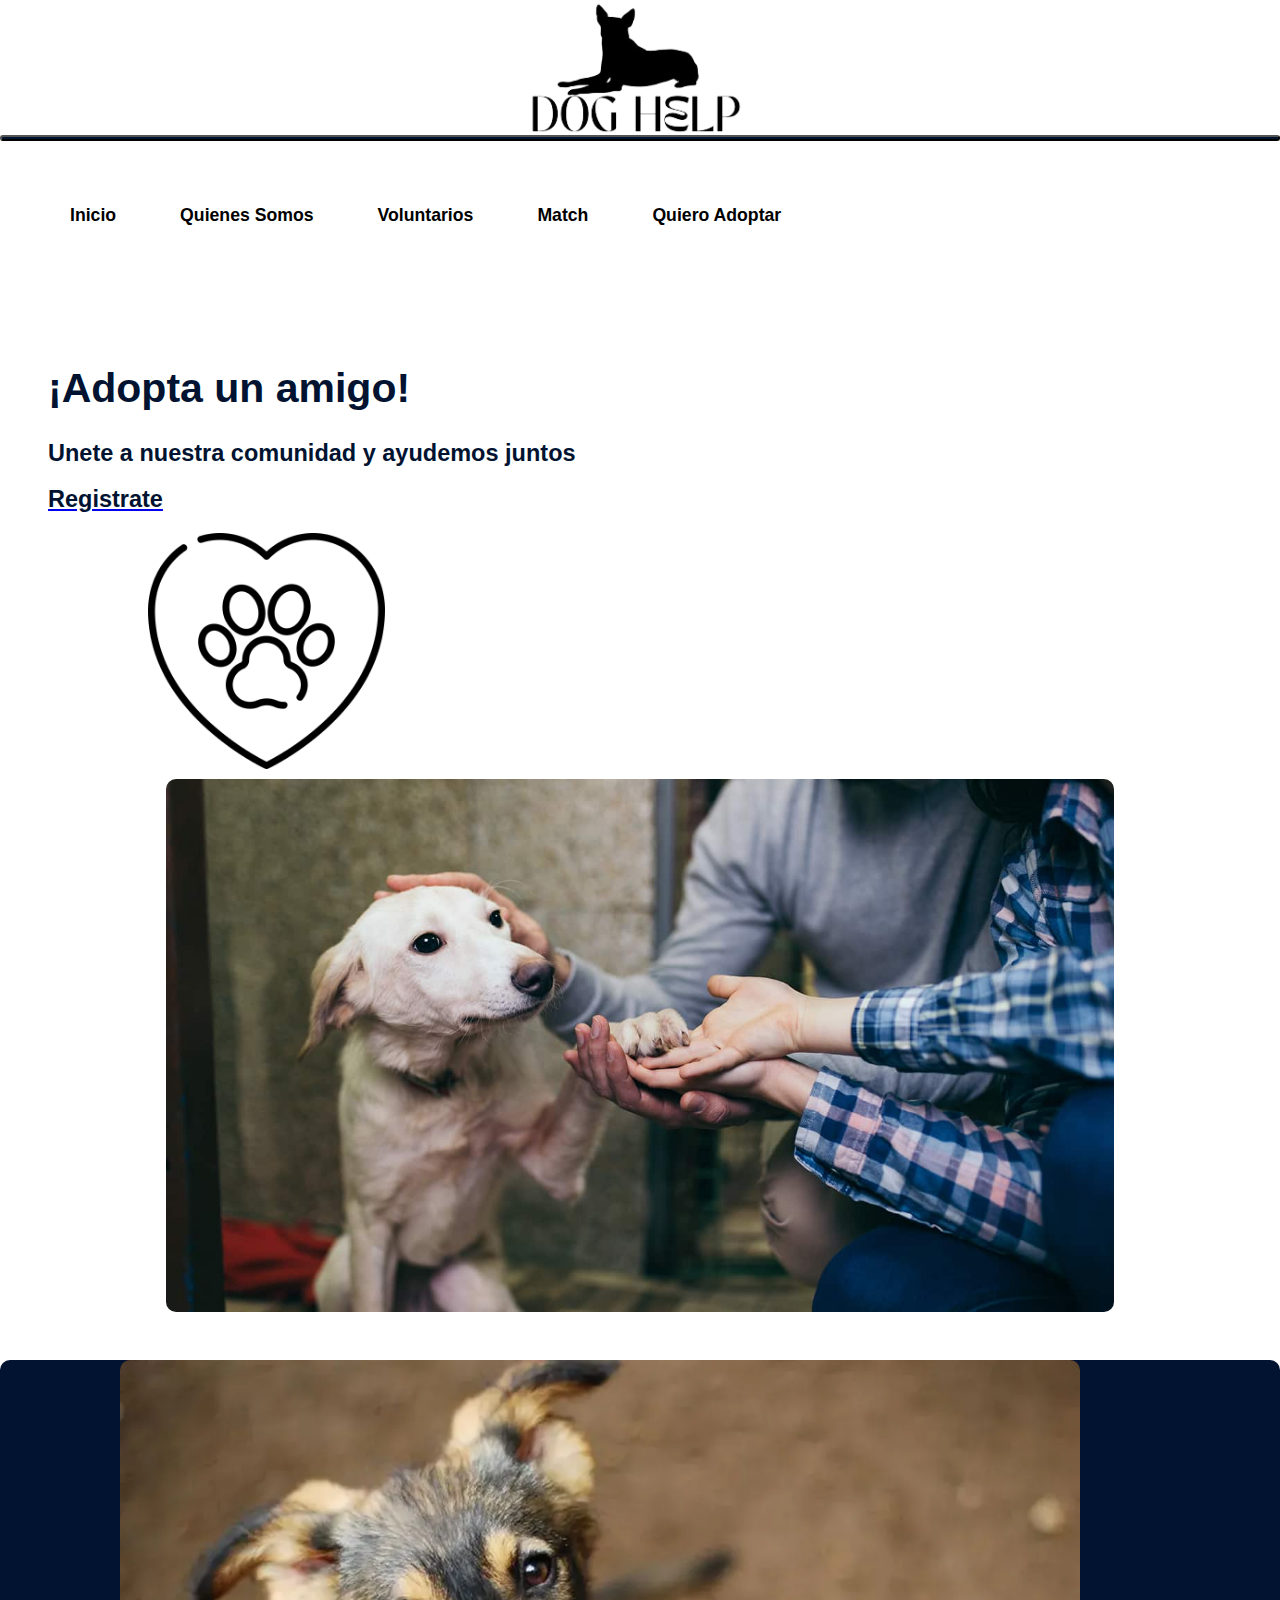
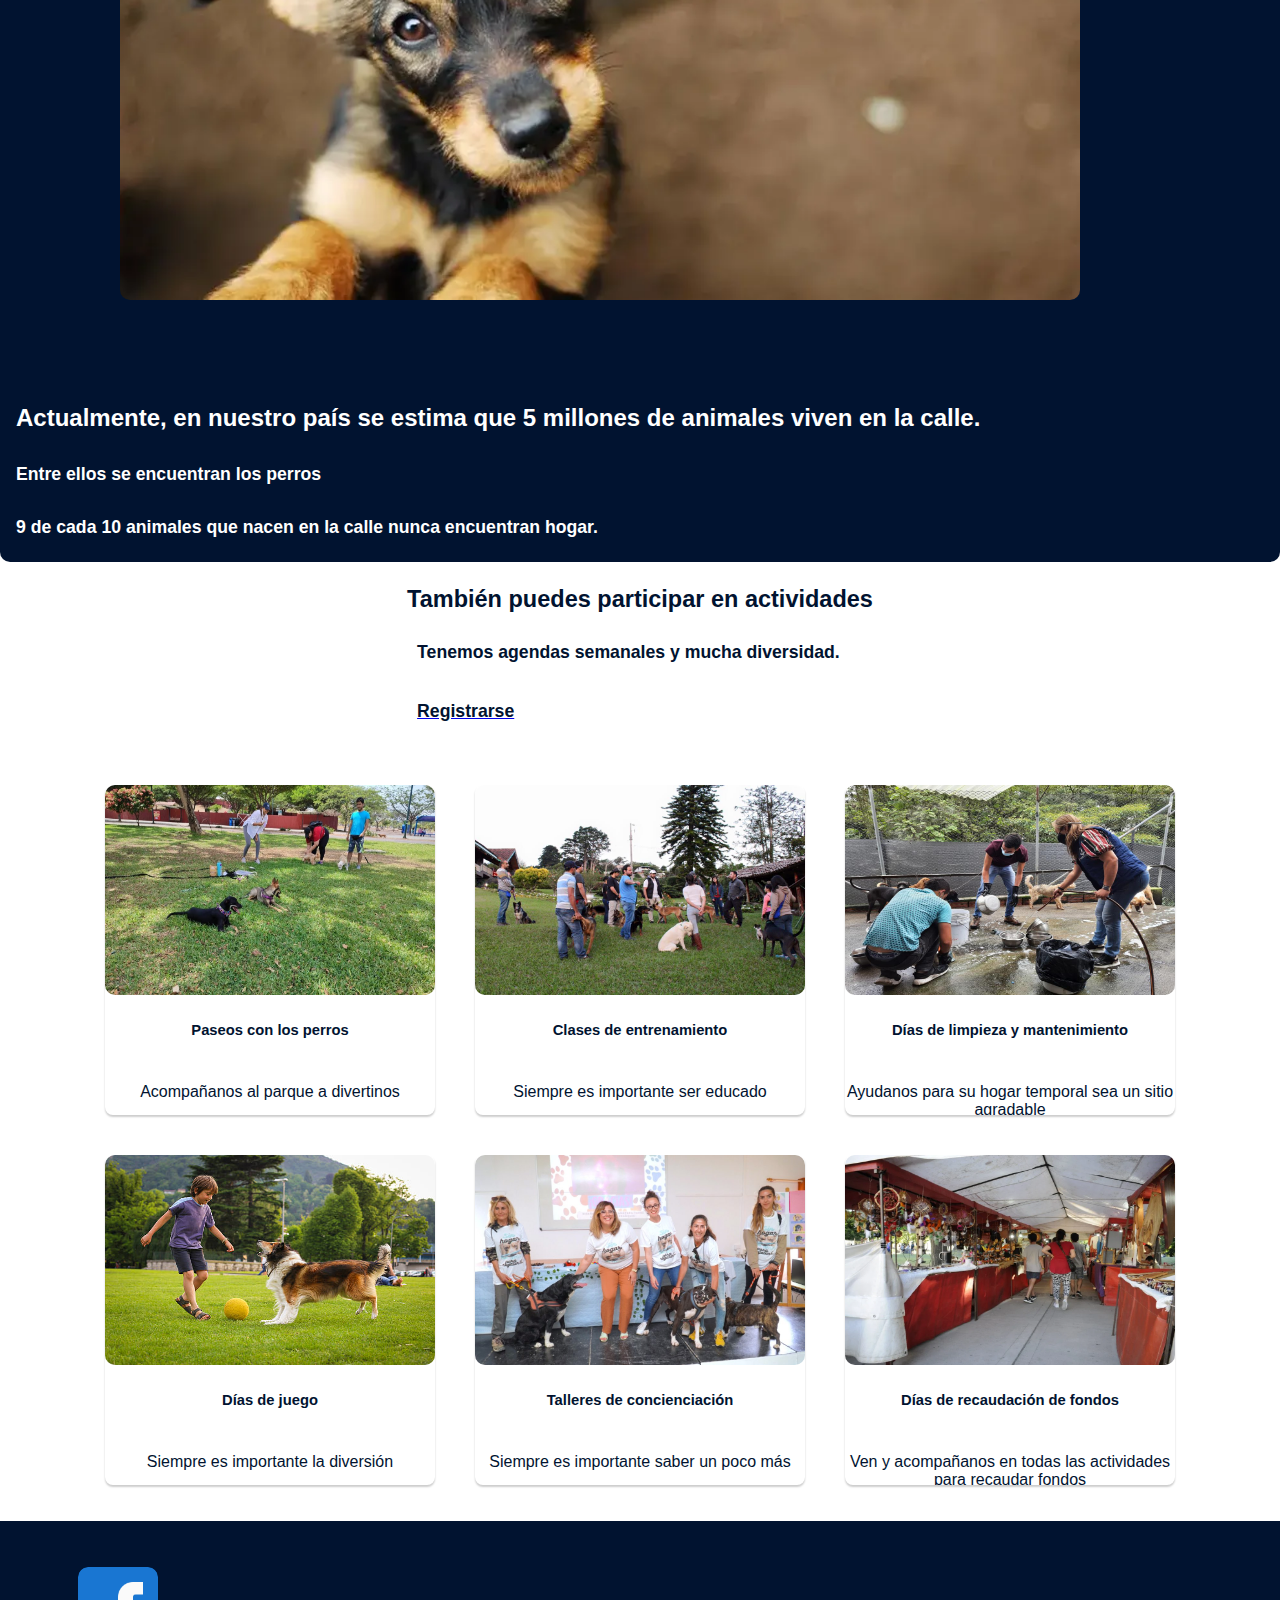
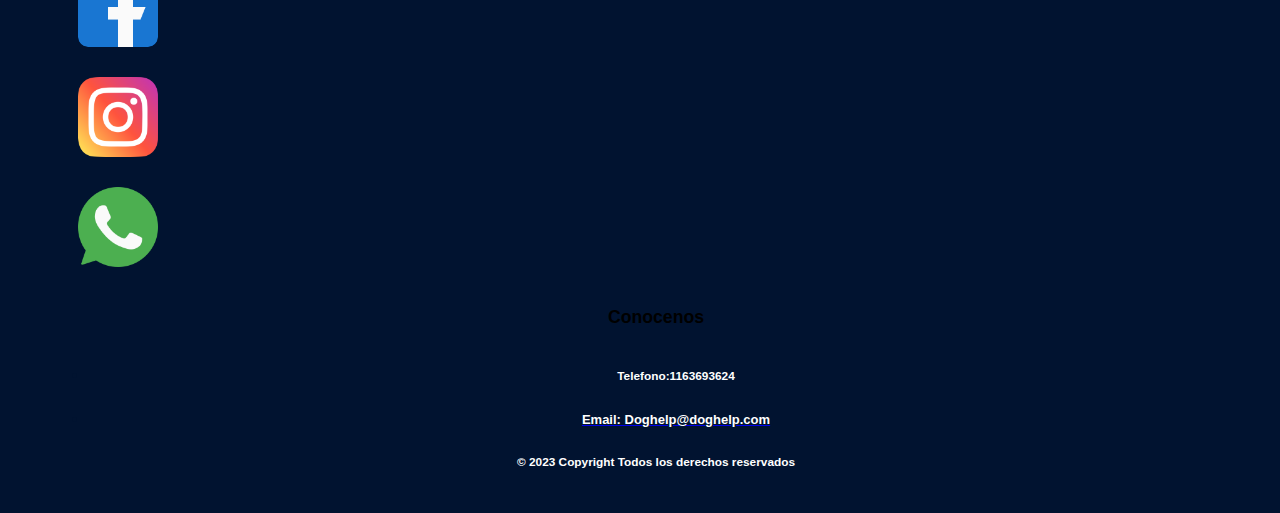
==== index.html @ 599314ad "first commit" ====
<!DOCTYPE html>
<html lang="en">

<head>
    <meta charset="UTF-8">
    <meta http-equiv="X-UA-Compatible" content="IE=edge">
    <meta name="viewport" content="width=device-width, initial-scale=1.0">
    <!-- <link href="https://cdn.jsdelivr.net/npm/bootstrap@5.3.0-alpha3/dist/css/bootstrap.min.css" rel="stylesheet"
        integrity="sha384-KK94CHFLLe+nY2dmCWGMq91rCGa5gtU4mk92HdvYe+M/SXH301p5ILy+dN9+nJOZ" crossorigin="anonymous">-->
    <link href="https://cdn.jsdelivr.net/npm/bootstrap@5.3.2/dist/css/bootstrap.min.css" rel="stylesheet"
        integrity="sha384-T3c6CoIi6uLrA9TneNEoa7RxnatzjcDSCmG1MXxSR1GAsXEV/Dwwykc2MPK8M2HN" crossorigin="anonymous">
    <link rel="stylesheet" href="https://cdnjs.cloudflare.com/ajax/libs/font-awesome/6.2.1/css/all.min.css"
        integrity="sha512-MV7K8+y+gLIBoVD59lQIYicR65iaqukzvf/nwasF0nqhPay5w/9lJmVM2hMDcnK1OnMGCdVK+iQrJ7lzPJQd1w=="
        crossorigin="anonymous" referrerpolicy="no-referrer" />
    <meta name="keywords" content="ayuda, voluntariado, ong, perros, adopcion, necesidades, intereses, mascotas">
    <meta name="description" content="Encuentre a su compañero en el refugio para mascotas, y seamos todos felices">
    <link rel="stylesheet" href="./css/main.css">
    <link rel="shortcut icon" href="img/favicon.png" alt="logo pagina" type="image/x-icon">
    <title>Comunidad de ayuda | Helpful</title>
</head>

<body>
    <div id="grid_container">
        <header>
            <nav class="navbar navbar-expand-lg">
                <div class="container-fluid">
                    <a class="navbar-brand" href="index.html"><img src="img/logo.png" alt="logo pagina"></a>
                    <button class="navbar-toggler" type="button" data-bs-toggle="collapse"
                        data-bs-target="#navbarSupportedContent" aria-controls="navbarSupportedContent"
                        aria-expanded="false" aria-label="Toggle navigation">
                        <span class="navbar-toggler-icon"></span>
                    </button>
                    <div class="collapse navbar-collapse" id="navbarSupportedContent">
                        <ul class="navbar-nav me-auto mb-2 mb-lg-0">
                            <li class="nav-item ">
                                <a class="nav-link" aria-current="page" href="">
                                    <h3>Inicio</h3>
                                </a>
                            </li>
                            <li class="nav-item ">
                                <a class="nav-link" aria-current="page" href="pages/quienes_somos.html">
                                    <h3>Quienes Somos</h3>
                                </a>
                            </li>
                            <li class="nav-item">
                                <a class="nav-link" href="pages/voluntarios.html">
                                    <h3>Voluntarios</h3>
                                </a>
                            </li>
                            <li class="nav-item">
                                <a class="nav-link" href="pages/match.html">
                                    <h3>Match</h3>
                                </a>
                            </li>
                            <li class="nav-item">
                                <a class="nav-link" href="pages/registrarse.html">
                                    <h3>Quiero Adoptar</h3>
                                </a>
                            </li>
                        </ul>
                    </div>
                </div>
            </nav>
        </header>
        <main>
            <section id="inicio">
                <div class="container">
                    <div class="row">
                        <div class="col-md-6">
                            <h1>¡Adopta un amigo!</h1>
                            <h2>Unete a nuestra comunidad y ayudemos juntos</h2>
                            <form class="d-flex">
                                <a href="./pages/registrarse.html">
                                    <h2>Registrate</h2>
                                </a>
                                <img src="./img/perro.png" alt="huella perro">
                            </form>

                        </div>
                        <div class="col-md-6">
                            <img src="img/perro2.jpg" alt="imagen fundación">
                        </div>
                    </div>
                </div>
            </section>
            <section class="banner">
                <div class="row g-0">
                    <div class="col-md-6">
                        <img src="img/perro1.webp" class="img-fluid rounded-start" alt="imagen banner">
                    </div>
                    <div class="col-md-6">
                        <div class="card-body">
                            <h2 class="card-title">
                                <h2>
                                    Actualmente, en nuestro país se estima que 5 millones de animales viven en la calle.
                                </h2>
                                <h3 class="card-text">
                                    Entre ellos se encuentran los perros
                                </h3>
                                <h3 class="card-text">
                                    9 de cada 10 animales que nacen en la calle nunca encuentran hogar.
                                </h3>
                        </div>
                    </div>
                </div>
            </section>
    </div>
    </section>
    <section id="text">
        <div class="container">
            <div class="row">
                <div class="col-md-12">
                    <h2>
                        También puedes participar en actividades
                    </h2>
                    <h3>
                        Tenemos agendas semanales y mucha diversidad.
                    </h3>
                    <form class="d-flex">
                        <a href="./pages/registrarse.html">
                            <h3>Registrarse</h3>
                        </a>
                    </form>
                </div>
            </div>
        </div>
    </section>
    <section class="actividades">
        <div class="cards">
            <div>
                <img src="img/paseo-al-parque.avif" alt="Paseos con los perros">
            </div>
            <h4>Paseos con los perros</h4>
            <h6>Acompañanos al parque a divertinos</h6>
            <button type="button" class="btn btn-primary" data-toggle="modal" data-target="#exampleModalLong">
                Leer más
            </button>
            <div class="modal fade" id="exampleModalLong" tabindex="-1" role="dialog"
                aria-labelledby="exampleModalLongTitle" aria-hidden="true">
                <div class="modal-dialog" role="document">
                    <div class="modal-content">
                        <div class="modal-header">
                            <h5 class="modal-title" id="exampleModalLongTitle">Modal title</h5>
                            <button type="button" class="close" data-dismiss="modal" aria-label="Close">
                                <span aria-hidden="true">&times;</span>
                            </button>
                        </div>
                        <div class="modal-body">
                            IMG
                            TITULO
                            HORARIOS
                            DESCRIPCION
                        </div>
                        <div class="modal-footer">
                            <button type="button" class="btn btn-secondary" data-dismiss="modal">Close</button>
                            <button type="button" class="btn btn-primary">Save changes</button>
                        </div>
                    </div>
                </div>
            </div>
        </div>
        <div class="cards">
            <div>
                <img src="img/entrenamiento.jpg" alt="Clases de entrenamiento">
            </div>
            <h4>Clases de entrenamiento</h4>
            <h6>Siempre es importante ser educado</h6>
        </div>
        <div class="cards">
            <div>
                <img src="img/limpieza.jpeg" alt="Días de limpieza y mantenimiento">
            </div>
            <h4>Días de limpieza y mantenimiento</h4>
            <h6>Ayudanos para su hogar temporal sea un sitio agradable</h6>
        </div>
        <div class="cards">
            <div>
                <img src="img/dia-de-juego.avif" alt="Días de juego">
            </div>
            <h4>Días de juego</h4>
            <h6>Siempre es importante la diversión</h6>
        </div>
        <div class="cards">
            <div>
                <img src="img/talleres.jpeg" alt="Talleres de concienciación">
            </div>
            <h4>Talleres de concienciación</h4>
            <h6>Siempre es importante saber un poco más</h6>
        </div>

        <div class="cards">
            <div>
                <img src="img/recaudacion.webp" alt="Días de recaudación de fondos">
            </div>
            <h4>Días de recaudación de fondos</h4>
            <h6>Ven y acompañanos en todas las actividades para recaudar fondos</h6>
        </div>
    </section>
    </main>
    <footer>
        <section>
            <a href=”url” target=”_blank”> <img src="img/facebook.png" alt="logo facebook"
                    class="btn btn-outline-light btn-floating m-1" role="button"></a>
            <a href=”url” target=”_blank”> <img src="img/instagram.png" alt="logo instagram"
                    class="btn btn-outline-light btn-floating m-1" role="button"></a>
            <a href=”url” target=”_blank”> <img src="img/whatsapp.png" alt="logo whatsapp"
                    class="btn btn-outline-light btn-floating m-1" role="button"></a>
        </section>
        <section>
            <div>
                <h3 class="text-uppercase">Conocenos</h3>
                <ul class="list-unstyled mb-0">
                    <li>
                        <a>
                            <h6>Telefono:1163693624</h6>
                        </a>
                    </li>
                    <li>
                        <a href=”url” target=”_blank class="text-white">
                            <h5>Email: Doghelp@doghelp.com</h5>
                        </a>
                    </li>
                </ul>
            </div>
            <div>
                <a>
                    <h6>© 2023 Copyright Todos los derechos reservados</h6>
                </a>
            </div>
        </section>
    </footer>
    </div>
    <!-- <script src="https://cdn.jsdelivr.net/npm/bootstrap@5.3.0-alpha3/dist/js/bootstrap.bundle.min.js"
        integrity="sha384-ENjdO4Dr2bkBIFxQpeoTz1HIcje39Wm4jDKdf19U8gI4ddQ3GYNS7NTKfAdVQSZe"
        crossorigin="anonymous"></script> -->
    <script src="https://cdn.jsdelivr.net/npm/bootstrap@5.3.2/dist/js/bootstrap.bundle.min.js"
        integrity="sha384-C6RzsynM9kWDrMNeT87bh95OGNyZPhcTNXj1NW7RuBCsyN/o0jlpcV8Qyq46cDfL"
        crossorigin="anonymous"></script>

</body>

</html>
---- css/main.css ----
/*para carpeta de scss se llama @import"componentes/nombre del scss sin extension"*/
.form {
  display: flex;
  max-width: 100%;
}

.texto4 {
  margin: 0 0 0 3em;
}

.texto4 h3 {
  color: #011330;
}

.texto4 h6 {
  color: #011330;
}

.form-label h6 {
  color: #011330;
}

.nuestros_amigos {
  display: flex;
}

.nuestros_amigos img {
  width: 40em;
}

.nuestros_amigos h3 {
  color: #011330;
}

.container {
  max-width: 100vw;
  display: flex;
  flex-wrap: wrap;
  justify-content: center;
}

.container .cards {
  width: 330px;
  height: 380px;
  border-radius: 8px;
  box-shadow: 0 2px 2px rgba(0, 0, 0, 0.2);
  overflow: hidden;
  margin: 20px;
  text-align: center;
  transition: all 0.25s;
}

.container .cards img {
  width: 330px;
  height: 210px;
}

.container .cards h4 {
  padding: 1rem;
  justify-content: left;
  color: #011330;
}

.container .cards h5 {
  font-weight: 300;
  color: #011330;
}

.container .cards h6 {
  font-weight: 300;
  color: #011330;
}

.match {
  margin: 0 0 0 3em;
}

.formulario {
  display: grid;
  grid-template-columns: 1fr;
  gap: 10px;
  max-width: 500px;
  margin: auto;
  text-align: center;
}

label {
  grid-column: 1;
  text-align: right;
}

p {
  text-align: left;
}

input[type="text"],
input[type="email"],
input[type="tel"],
textarea {
  grid-column: 2;
  width: 100%;
  padding: 5px;
  border: 3px solid #011330;
  border-radius: 10px;
  margin: 0px;
}

.botonContacto {
  grid-column: span 2;
  width: 30%;
  margin: 10px 0;
  background-color: #011330;
  color: white;
  border-radius: 10px;
  cursor: pointer;
  text-align: center;
  padding: 10px 0px;
}

@media screen and (max-width: 800px) {

  p {
    margin-left: 10px;
  }


  input[type="text"],
  input[type="email"],
  input[type="tel"],
  textarea,
  .botonContacto {
    width: 95%;
  }
}

#texto2 {
  max-width: 100%;
  display: flex;
  margin: 0;
}

#texto2 img {
  display: flex;
  max-width: 100%;
  width: 70em;
  margin-left: 100px;
}

#texto2 h2 {
  text-align: center;
  color: #011330;
  text-decoration-line: none;
}

#texto2 h3 {
  color: #011330;
}

.quienes_somos h1 {
  text-align: center;
  color: #011330;
  margin-top: 1em;
}

.historia {
  margin: 1em;
  line-height: 1.5em;
}

.voluntarios {
  display: flex;
}

.voluntarios img {
  width: 40em;
}

.texto3 {
  margin: 0 0 0 3em;
}

.texto3 h3 {
  color: #011330;
}

body {
  background-color: white;
  margin: 0;
  padding: 0;
}

main {
  margin: 0;
}

img {
  width: 80%;
  border-radius: 10px;
  display: block;
  margin: 0 auto;
}

div {
  color: #011330;
}

h1 {
  font-size: 41px;
  color: #ffffff;
  font-family: roboto, sans-serif;
}

h2 {
  font-size: 23.5px;
  color: #ffffff;
  font-family: roboto, sans-serif;
  text-decoration-line: none;
}

h3 {
  font-size: 17.66667px;
  color: black;
  font-family: roboto, sans-serif;
  padding: 10px;
}

h4 {
  font-size: 14.75px;
  color: black;
  font-family: roboto, sans-serif;
}

h5 {
  font-size: 13px;
  color: #ffffff;
  font-family: roboto, sans-serif;
}

h6 {
  font-size: 11.83333px;
  color: #ffffff;
  font-family: roboto, sans-serif;
}

.color-#011330 {
  background-color: #011330;
}

.btn-whatsapp {
  background-color: #ffffff;
}

.btn-facebook {
  background-color: #ffffff;
}

.btn-instagram {
  background-color: #ffffff;
}

p {
  color: #011330;
}

h4 {
  padding: 0.5em 2em 0.5em 2em;
}

button {
  border-radius: 30px;
  background-color: #011330;
  text-decoration: none;
}

button :hover {
  background-color: #343f5f;
  border-radius: 30px;
  text-decoration: none;
  color: #0d6efd;
}

#card-body {
  background-color: #343f5f;
}

#card-body h2 {
  color: #011330;
}

#card-body h3 {
  color: #011330;
}

#text h2 {
  color: #011330;
  text-align: center;
  margin-top: 1em;
  text-decoration-line: none;
}

#text h3 {
  color: #011330;
  text-align: left;
}

#text button {
  margin-left: 45%;
}

#inicio {
  display: flex;
  margin: 3em;
}

#inicio img {
  max-width: 100%;
}

#inicio h1 {
  color: #011330;
}

#inicio h2 {
  color: #011330;
  text-decoration-line: none;
}

#inicio h3 {
  color: #011330;
}

#inicio button h5 {
  border-radius: 30px;
  color: #ffffff;
  margin: 1em;
  text-decoration: none;
}

.banner {
  background-color: #011330;
  display: flex;
  border-radius: 10px;
}

.d-flex img {
  width: 20%;
  margin: 10px 10px 10px 100px;
}

.banner h2 {
  color: #ffffff;
  padding: 2rem 1rem 0.5rem 0rem;
  margin: 1rem;
  font-size: 24px;
}

.banner h3 {
  color: #ffffff;
  padding: 0.5rem 1rem 0.5rem 0rem;
  margin: 1rem;
}

.texto1 {
  box-shadow: 0 2px 2px rgba(0, 0, 0, 0.2);
  margin: 0 10em 0 10em;
  border-radius: 10px;
  padding: 1em;
}

.texto1 h2 {
  color: #011330;
  text-align: left;
}

.texto1 h3 {
  text-align: left;
  color: #011330;
}

.actividades {
  max-width: 100%;
  display: flex;
  flex-wrap: wrap;
  justify-content: center;
  margin: 1em;
}

.actividades .cards {
  width: 330px;
  height: 330px;
  border-radius: 8px;
  box-shadow: 0 2px 2px rgba(0, 0, 0, 0.2);
  overflow: hidden;
  margin: 20px;
  text-align: center;
  transition: all 0.25s;
  cursor: pointer;
}

.actividades .cards img {
  width: 330px;
  height: 210px;
}

.actividades .cards h4 {
  font-weight: 600;
  text-align: center;
  color: #011330;
}

.actividades .cards h6 {
  font-size: 16px;
  font-weight: 300;
  color: #011330;
}

.cards:hover {
  transform: translateY(-15px);
  box-shadow: 0 12px 16px rgba(0, 0, 0, 0.2);
}

footer {
  padding: 1em 1em 1em 3em;
  grid-area: footer;
  display: block;
  background-color: #011330;
  position: relative;
  text-align: center;
}

footer img {
  width: 80px;
  margin: 30px;
}

.container2 {
  max-width: 100%;
  display: flex;
  flex-wrap: wrap;
  justify-content: center;
  margin: 1em;
}

.container2 .card {
  width: 330px;
  height: 330px;
  border-radius: 8px;
  box-shadow: 0 2px 2px rgba(0, 0, 0, 0.2);
  overflow: hidden;
  margin: 20px;
  text-align: left;
  transition: all 0.25s;
}

.container2 .card :hover {
  transform: translateY(-15px);
  box-shadow: 0 12px 16px rgba(0, 0, 0, 0.2);
}

.container2 .card img {
  width: 330px;
  height: 220px;
}

.container2 .card h4 {
  font-weight: 600;
  text-align: center;
}

.container2 .card h6 {
  font-weight: 300;
  color: #011330;
}

.container2 .card a {
  font-weight: 500;
  text-decoration: none;
  color: #011330;
}

/*-----*/
header {
  width: 100%;
  top: 0;
}

header img {
  width: 300px;
}

header nav {
  z-index: 1000;
  max-width: 100%;
  width: 100%;
}

@media screen and (max-width: 300px) {
  header nav {
    width: 80%;
    height: calc(100% - 120px);
    position: fixed;
    right: 100%;
    margin: 0;
    overflow: scroll;
  }
}

header nav ul {
  list-style: none;
}

header nav ul li {
  display: inline-block;
  position: relative;
}

.navbar>.container-fluid {
  display: flex;
  flex-direction: column;
}

@media screen and (max-width: 300px) {
  header nav ul li {
    display: block;
    border-bottom: 1px solid rgba(255, 255, 255, 0.5);
  }
}

header nav ul li a h3:hover {
  color: #7daffc;
  background-color: #011330;
  border-radius: 10px;
}

header nav ul li a {
  color: #fff;
  display: block;
  text-decoration: none;
  padding: 20px;
}

@media screen and (max-width: 300px) {
  header nav ul li a {
    display: block;
  }
}
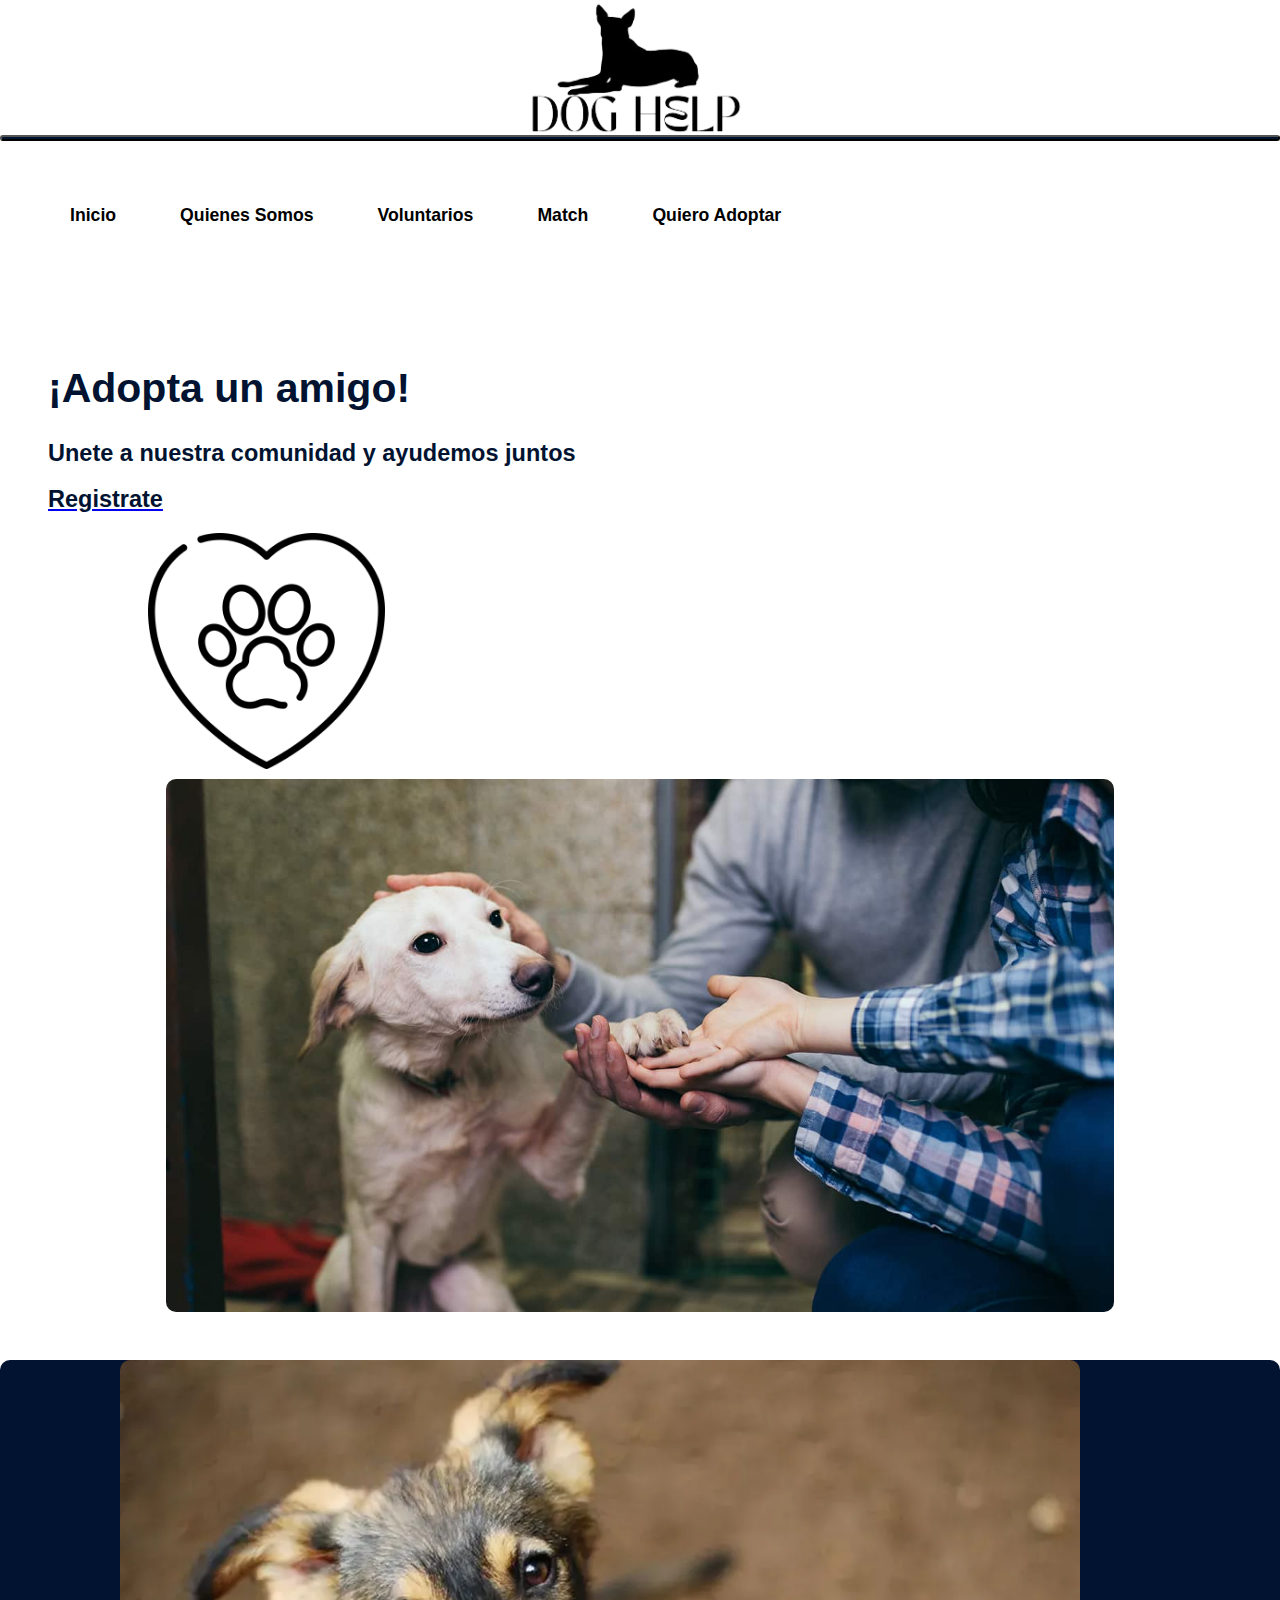
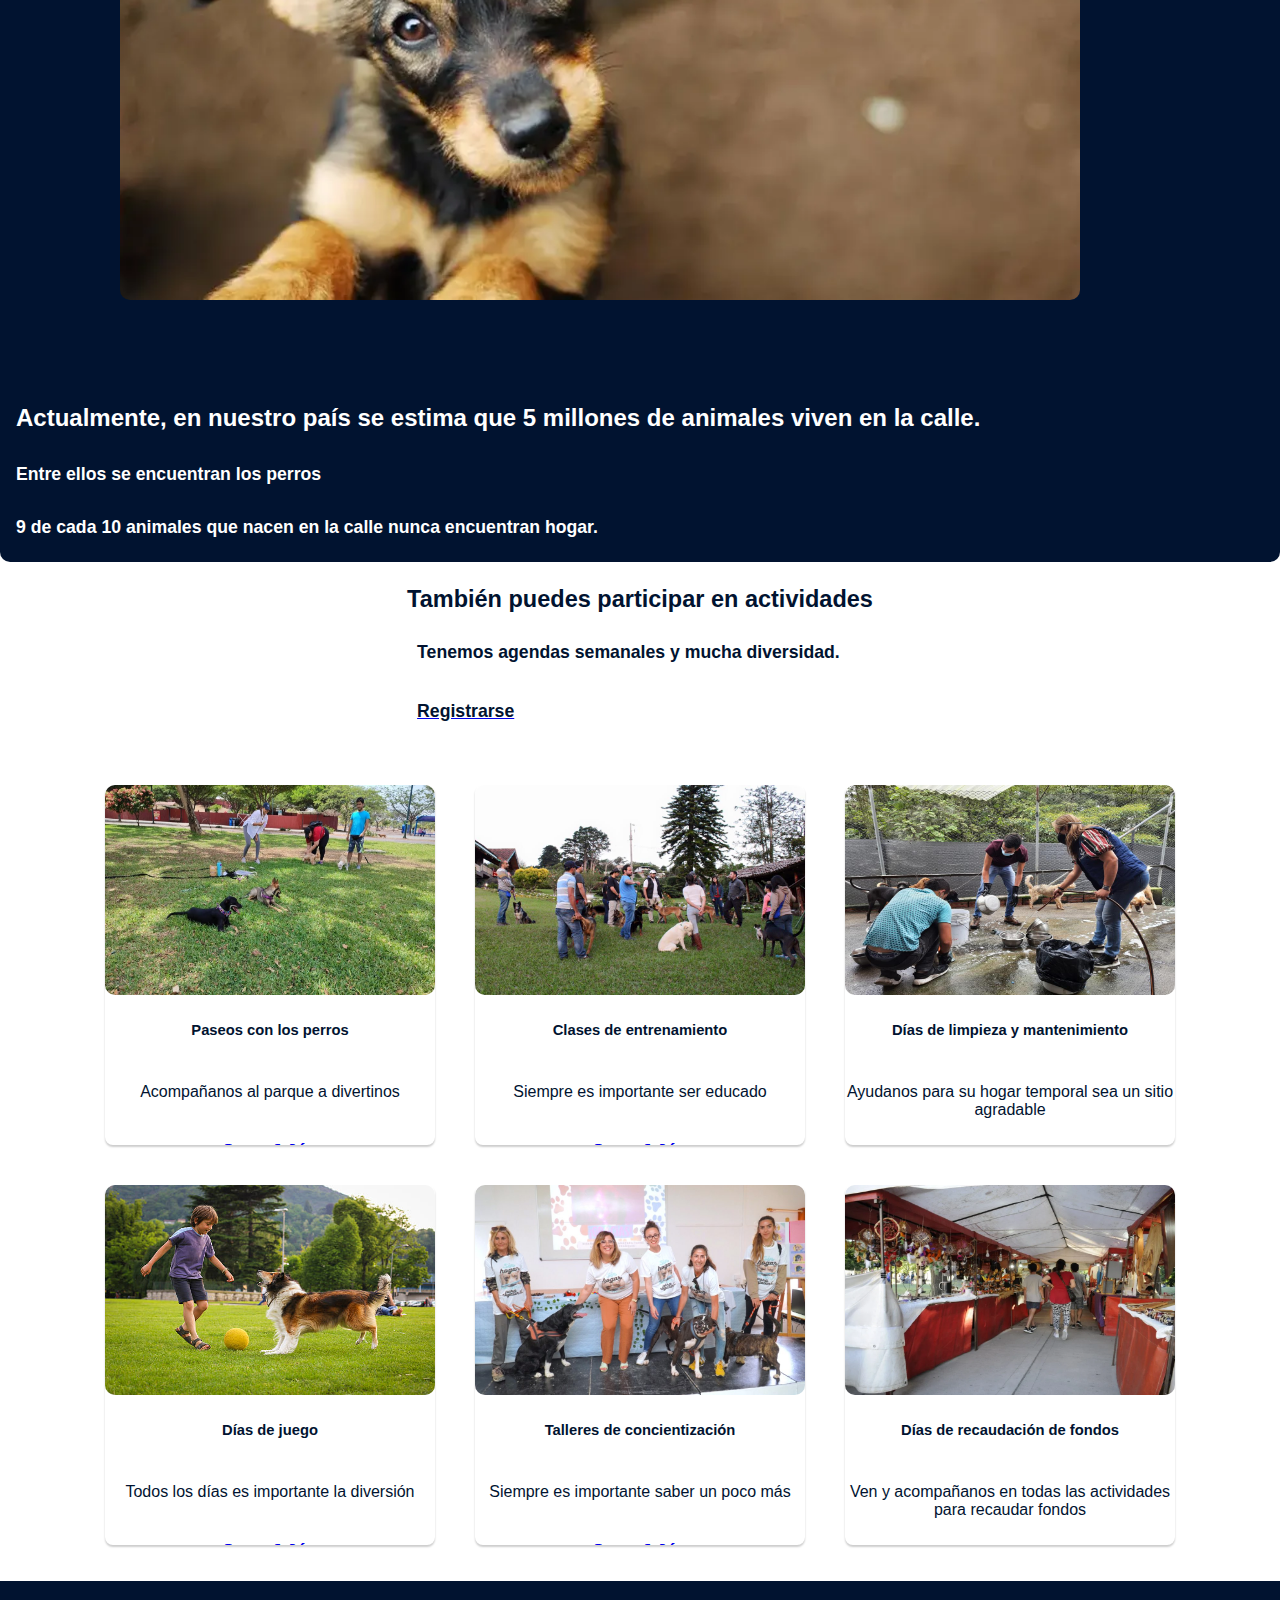
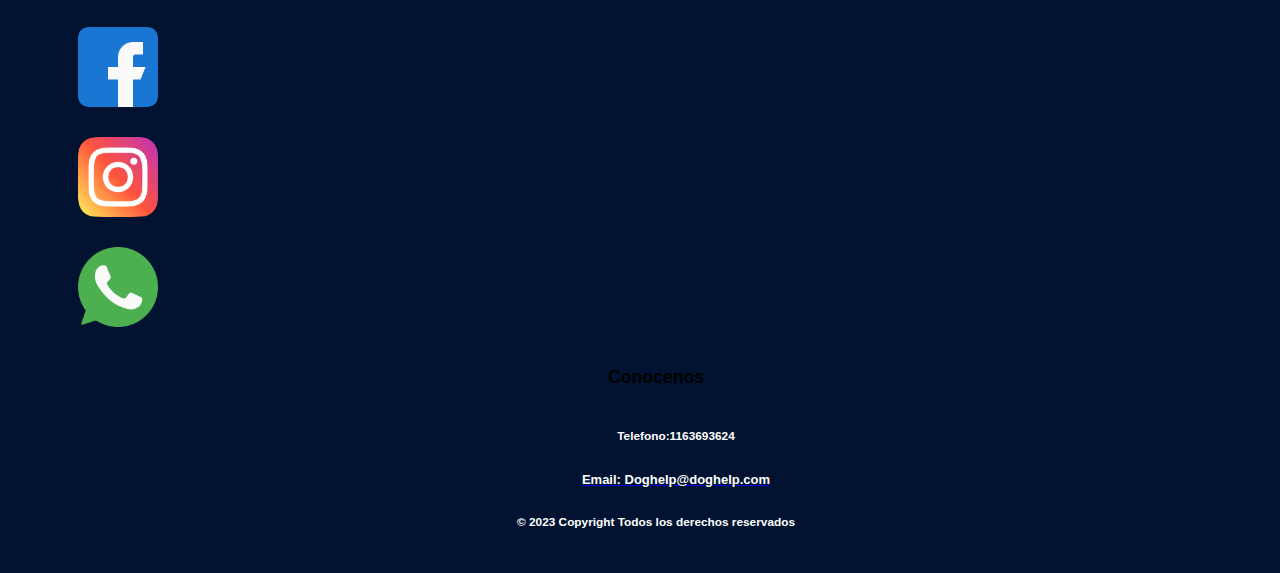
==== commit cf7da5db: "agregando detalles de cada card" ====
--- a/index.html
+++ b/index.html
@@ -132,30 +132,29 @@
             </div>
             <h4>Paseos con los perros</h4>
             <h6>Acompañanos al parque a divertinos</h6>
-            <button type="button" class="btn btn-primary" data-toggle="modal" data-target="#exampleModalLong">
-                Leer más
-            </button>
-            <div class="modal fade" id="exampleModalLong" tabindex="-1" role="dialog"
-                aria-labelledby="exampleModalLongTitle" aria-hidden="true">
-                <div class="modal-dialog" role="document">
-                    <div class="modal-content">
-                        <div class="modal-header">
-                            <h5 class="modal-title" id="exampleModalLongTitle">Modal title</h5>
-                            <button type="button" class="close" data-dismiss="modal" aria-label="Close">
-                                <span aria-hidden="true">&times;</span>
-                            </button>
-                        </div>
-                        <div class="modal-body">
-                            IMG
-                            TITULO
-                            HORARIOS
-                            DESCRIPCION
-                        </div>
-                        <div class="modal-footer">
-                            <button type="button" class="btn btn-secondary" data-dismiss="modal">Close</button>
-                            <button type="button" class="btn btn-primary">Save changes</button>
-                        </div>
-                    </div>
+            <div class="box">
+                <a class="button" href="#popup1">Leer Más</a>
+            </div>
+            <div id="popup1" class="overlay">
+                <div class="popup">
+                    <div class="popupContent">
+                        <div>
+                            <img src="img/paseo-al-parque.avif" alt="Paseos con los perros">
+                        </div>
+                        <div class="content">
+                            <h3><strong>Titulo:</strong> Paseo con los perros</h3>
+                            <h3><strong>Duración:</strong> 2 a 3 horas</h3>
+                            <h3><strong>Descripción de la actividad:</strong> En esta actividad, invitamos a voluntarios
+                                y miembros de la
+                                comunidad a unirse a los paseos diarios o semanales con los perros residentes en nuestro
+                                refugio. Los paseos son una excelente forma de proporcionar ejercicio y socialización a
+                                nuestros amigos de cuatro patas. Al mismo tiempo, brindan a las personas la oportunidad
+                                de conocer a los perros y formar vínculos con ellos. Esto puede ser especialmente útil
+                                para aumentar las posibilidades de adopción de los perros, ya que la interacción humana
+                                regular los hace más amigables y sociables.</h3>
+                        </div>
+                    </div>
+                    <a class="close" href="#">&times;</a>
                 </div>
             </div>
         </div>
@@ -165,6 +164,29 @@
             </div>
             <h4>Clases de entrenamiento</h4>
             <h6>Siempre es importante ser educado</h6>
+            <div class="box">
+                <a class="button" href="#popup2">Leer Más</a>
+            </div>
+            <div id="popup2" class="overlay">
+                <div class="popup">
+                    <div class="popupContent">
+                        <div>
+                            <img src="img/entrenamiento.jpg" alt="Clases de entrenamiento">
+                        </div>
+                        <div class="content">
+                            <h3><strong>Titulo:</strong> Clases de entrenamiento</h3>
+                            <h3><strong>Duración:</strong> 2 horas</h3>
+                            <h3><strong>Descripción de la actividad:</strong> Ofrecemos clases de entrenamiento de
+                                obediencia básica para los perros de nuestro refugio. Estas clases son dirigidas por
+                                voluntarios experimentados y están abiertas a la comunidad. Los participantes pueden
+                                aprender a enseñar comandos simples a los perros, lo que no solo mejora su
+                                comportamiento, sino que también aumenta su atractivo para posibles adoptantes. Los
+                                perros bien educados tienen más probabilidades de encontrar un hogar amoroso.</h3>
+                        </div>
+                    </div>
+                    <a class="close" href="#">&times;</a>
+                </div>
+            </div>
         </div>
         <div class="cards">
             <div>
@@ -172,20 +194,90 @@
             </div>
             <h4>Días de limpieza y mantenimiento</h4>
             <h6>Ayudanos para su hogar temporal sea un sitio agradable</h6>
+            <div class="box">
+                <a class="button" href="#popup3">Leer Más</a>
+            </div>
+            <div id="popup3" class="overlay">
+                <div class="popup">
+                    <div class="popupContent">
+                        <div>
+                            <img src="img/limpieza.jpeg" alt="Días de limpieza y mantenimiento">
+                        </div>
+                        <div class="content">
+                            <h3><strong>Titulo:</strong> Días de limpieza y mantenimiento</h3>
+                            <h3><strong>Duración:</strong> Toda la tarde</h3>
+                            <h3><strong>Descripción de la actividad:</strong> Cada semana, organizamos jornadas de
+                                limpieza y mantenimiento en nuestro refugio. Invitamos a voluntarios a unirse para
+                                ayudar a limpiar jaulas, áreas de juego y realizar tareas de mantenimiento general.
+                                Mantener un ambiente limpio y seguro es esencial para la salud y el bienestar de
+                                nuestros perros. La ayuda de voluntarios en estas tareas garantiza que podamos ofrecer
+                                un entorno cómodo para nuestros residentes caninos.</h3>
+                        </div>
+                    </div>
+                    <a class="close" href="#">&times;</a>
+                </div>
+            </div>
         </div>
         <div class="cards">
             <div>
                 <img src="img/dia-de-juego.avif" alt="Días de juego">
             </div>
             <h4>Días de juego</h4>
-            <h6>Siempre es importante la diversión</h6>
-        </div>
-        <div class="cards">
-            <div>
-                <img src="img/talleres.jpeg" alt="Talleres de concienciación">
-            </div>
-            <h4>Talleres de concienciación</h4>
+            <h6>Todos los días es importante la diversión</h6>
+            <div class="box">
+                <a class="button" href="#popup4">Leer Más</a>
+            </div>
+            <div id="popup4" class="overlay">
+                <div class="popup">
+                    <div class="popupContent">
+                        <div>
+                            <img src="img/dia-de-juego.avif" alt="Días de juego">
+                        </div>
+                        <div class="content">
+                            <h3><strong>Titulo:</strong> Días de juego</h3>
+                            <h3><strong>Duración:</strong> 3 horas</h3>
+                            <h3><strong>Descripción de la actividad:</strong> En nuestros "Días de juego", invitamos a
+                                voluntarios y miembros de la comunidad a pasar tiempo jugando con los perros en el
+                                refugio. Estos eventos son una oportunidad para que las personas proporcionen atención y
+                                afecto a nuestros perros, así como para ayudar a socializar a aquellos que puedan ser un
+                                poco tímidos. La socialización es clave para preparar a los perros para la adopción, ya
+                                que se acostumbran a interactuar con diferentes personas.</h3>
+                        </div>
+                    </div>
+                    <a class="close" href="#">&times;</a>
+                </div>
+            </div>
+        </div>
+        <div class="cards">
+            <div>
+                <img src="img/talleres.jpeg" alt="Talleres de concientización">
+            </div>
+            <h4>Talleres de concientización</h4>
             <h6>Siempre es importante saber un poco más</h6>
+            <div class="box">
+                <a class="button" href="#popup5">Leer Más</a>
+            </div>
+            <div id="popup5" class="overlay">
+                <div class="popup">
+                    <div class="popupContent">
+                        <div>
+                            <img src="img/talleres.jpeg" alt="Talleres de concientización">
+                        </div>
+                        <div class="content">
+                            <h3><strong>Titulo:</strong> Talleres de concientización</h3>
+                            <h3><strong>Duración:</strong> 1 a 2 horas</h3>
+                            <h3><strong>Descripción de la actividad:</strong> Organizamos talleres educativos sobre
+                                temas relacionados con la adopción responsable de perros, la importancia de la
+                                esterilización y la castración, y cómo cuidar adecuadamente a un perro. Estos talleres
+                                tienen como objetivo educar a la comunidad sobre temas esenciales relacionados con el
+                                bienestar de los perros y promover prácticas responsables en la tenencia de mascotas. La
+                                educación es fundamental para crear un mundo donde los perros reciban el amor y el
+                                cuidado que merecen.</h3>
+                        </div>
+                    </div>
+                    <a class="close" href="#">&times;</a>
+                </div>
+            </div>
         </div>
 
         <div class="cards">
@@ -194,6 +286,29 @@
             </div>
             <h4>Días de recaudación de fondos</h4>
             <h6>Ven y acompañanos en todas las actividades para recaudar fondos</h6>
+            <div class="box">
+                <a class="button" href="#popup6">Leer Más</a>
+            </div>
+            <div id="popup6" class="overlay">
+                <div class="popup">
+                    <div class="popupContent">
+                        <div>
+                            <img src="img/recaudacion.webp" alt="Días de recaudación de fondos">
+                        </div>
+                        <div class="content">
+                            <h3><strong>Titulo:</strong> Días de recaudación de fondos</h3>
+                            <h3><strong>Duración:</strong> Todo el día</h3>
+                            <h3><strong>Descripción de la actividad:</strong> Nuestros "Días de recaudación de fondos"
+                                son eventos semanales diseñados para recaudar dinero en apoyo a nuestra causa.
+                                Organizamos ventas de artículos donados, subastas benéficas, kermeses y otras
+                                actividades que involucran a la comunidad y recaudan fondos para el cuidado de los
+                                perros en el refugio. Estos fondos son esenciales para cubrir gastos de atención
+                                veterinaria, alimentación y otros costos operativos.</h3>
+                        </div>
+                    </div>
+                    <a class="close" href="#">&times;</a>
+                </div>
+            </div>
         </div>
     </section>
     </main>
--- a/css/main.css
+++ b/css/main.css
@@ -69,6 +69,97 @@
 .container .cards h6 {
   font-weight: 300;
   color: #011330;
+}
+
+.box {
+  text-align: center;
+  display: flex;
+  justify-content: center;
+}
+
+.button {
+  font-size: 1.5em;
+  text-decoration: none;
+  cursor: pointer;
+  display: block;
+  transition: all 0.3s ease-out;
+}
+
+.button:hover {
+  background: #011330;
+  color: white;
+  border-radius: 10px;
+  padding: 8px;
+}
+
+.overlay {
+  position: fixed;
+  top: 0;
+  bottom: 0;
+  left: 0;
+  right: 0;
+  background: rgba(0, 0, 0, 0.7);
+  transition: opacity 500ms;
+  visibility: hidden;
+  opacity: 0;
+  display: flex;
+  justify-content: center;
+  align-items: center;
+}
+
+.overlay:target {
+  visibility: visible;
+  opacity: 1;
+}
+
+.popup {
+  background: #5977a7;
+  border-radius: 5px;
+  position: relative;
+  transition: all 2s ease-in-out;
+  color: white;
+}
+
+.popup h2 {
+  margin-top: 0;
+  color: white;
+  font-family: Roboto, Arial, sans-serif;
+}
+
+.popupContent{
+  display: flex;
+  flex-direction: row;
+  justify-content: space-between;
+  align-items: center;
+  padding: 40px 25px;
+}
+
+.popup .close {
+  position: absolute;
+  top: 20px;
+  right: 30px;
+  transition: all 200ms;
+  font-size: 30px;
+  font-weight: bold;
+  text-decoration: none;
+  color: white;
+}
+
+.popup .close:hover {
+  color: white;
+}
+
+.popup .content {
+  max-height: 30%;
+  overflow: auto;
+}
+
+.content h3,
+.content h4{
+  text-align: left !important;
+  padding: 0;
+  margin: 15px;
+  line-height: 25px;
 }
 
 .match {
@@ -312,8 +403,45 @@
   margin: 3em;
 }
 
-#inicio img {
-  max-width: 100%;
+.flip-container {
+  background-color: transparent;
+  width: 400px;
+  height: 300px;
+  perspective: 1000px;
+}
+
+.cardForm {
+  position: relative;
+  width: 100%;
+  height: 100%;
+  text-align: center;
+  transition: transform 1s;
+  transform-style: preserve-3d;
+}
+
+.flip-container:hover .cardForm {
+  transform: rotateY(180deg);
+}
+
+.front,
+.back {
+  position: absolute;
+  width: 100%;
+  height: 100%;
+  backface-visibility: hidden;
+  display: flex;
+  align-items: center;
+  justify-content: center;
+  font-size: 5rem;
+}
+
+.front img {
+  width: 100%;
+}
+
+.back img {
+  width: 100%;
+  transform: rotateY(180deg);
 }
 
 #inicio h1 {
@@ -387,7 +515,7 @@
 
 .actividades .cards {
   width: 330px;
-  height: 330px;
+  height: 360px;
   border-radius: 8px;
   box-shadow: 0 2px 2px rgba(0, 0, 0, 0.2);
   overflow: hidden;
@@ -412,11 +540,6 @@
   font-size: 16px;
   font-weight: 300;
   color: #011330;
-}
-
-.cards:hover {
-  transform: translateY(-15px);
-  box-shadow: 0 12px 16px rgba(0, 0, 0, 0.2);
 }
 
 footer {
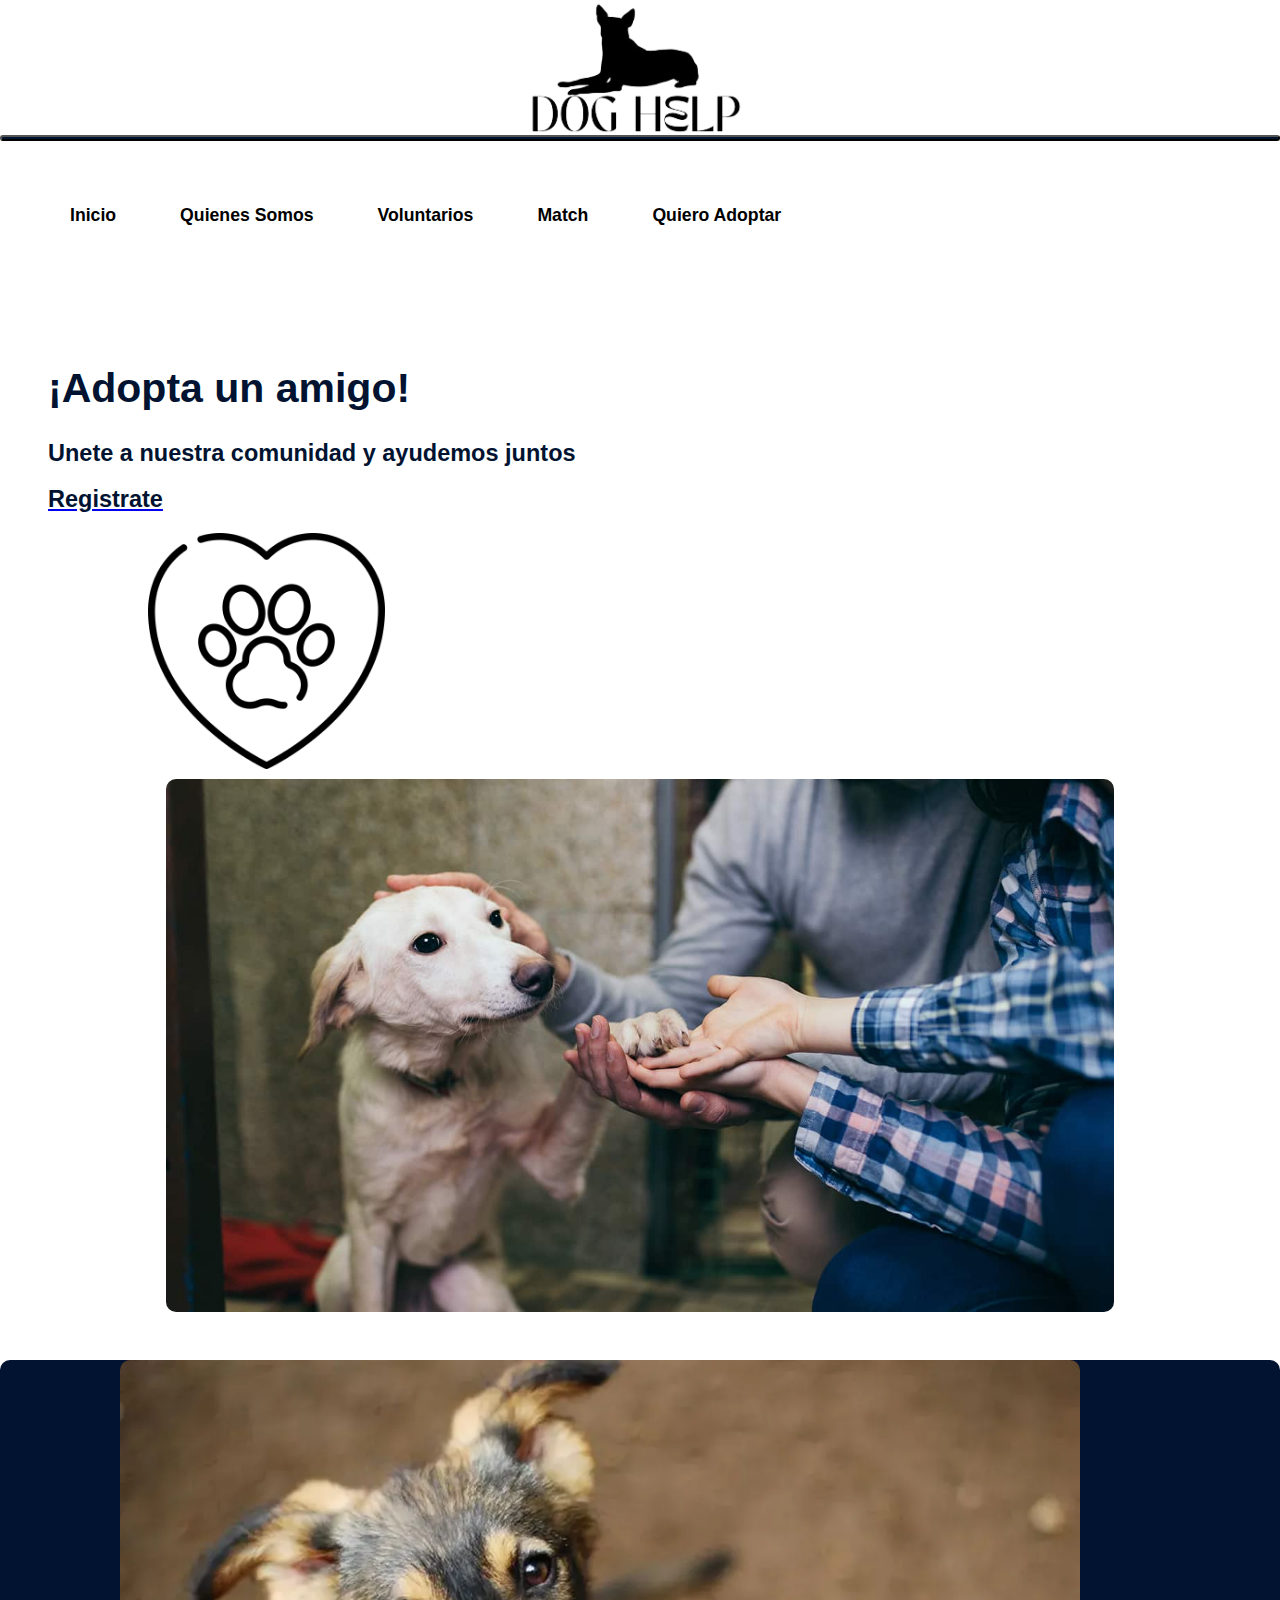
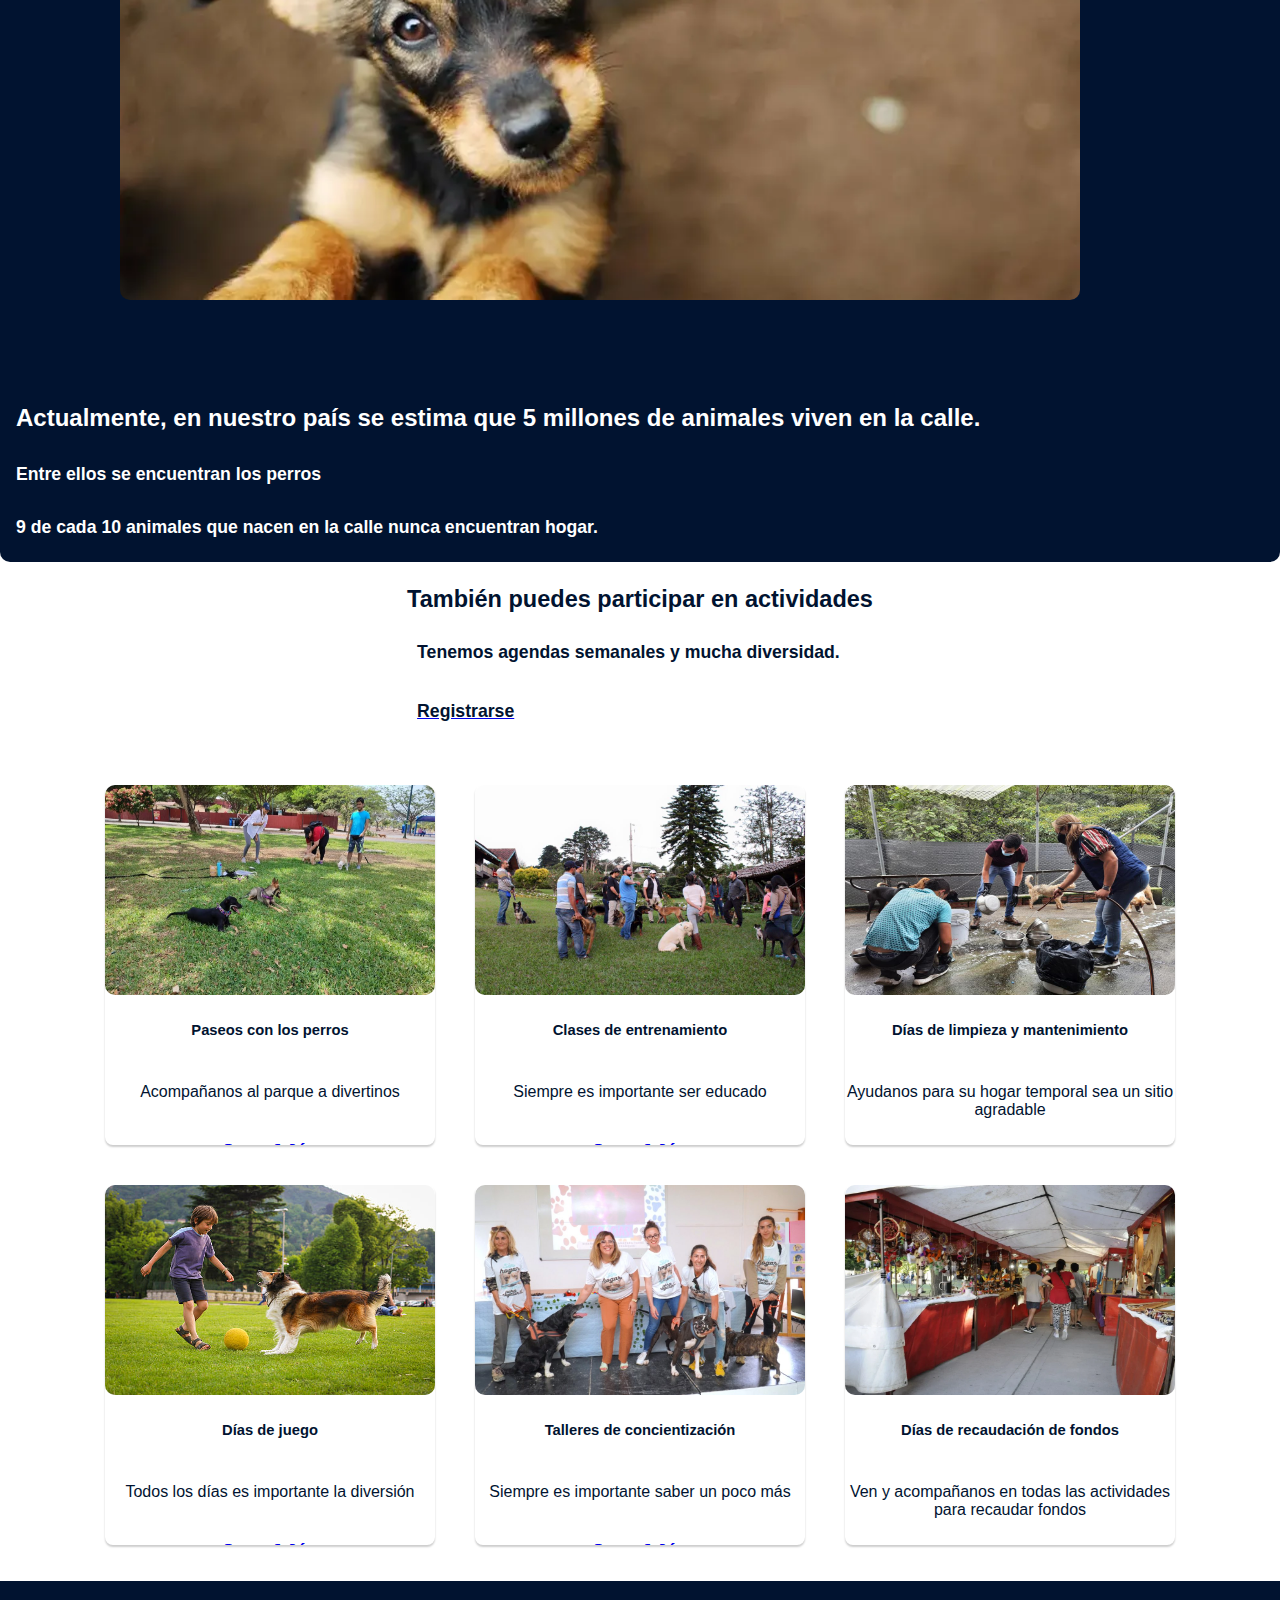
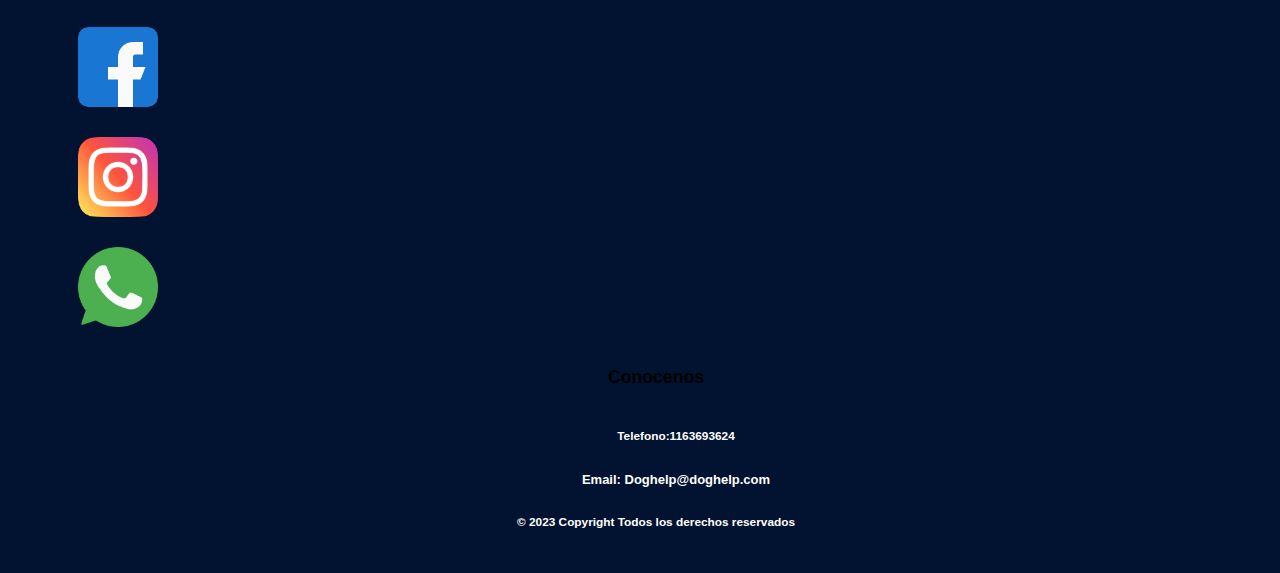
==== commit 0f120021: "cambios en pag de registro" ====
--- a/index.html
+++ b/index.html
@@ -5,8 +5,8 @@
     <meta charset="UTF-8">
     <meta http-equiv="X-UA-Compatible" content="IE=edge">
     <meta name="viewport" content="width=device-width, initial-scale=1.0">
-    <!-- <link href="https://cdn.jsdelivr.net/npm/bootstrap@5.3.0-alpha3/dist/css/bootstrap.min.css" rel="stylesheet"
-        integrity="sha384-KK94CHFLLe+nY2dmCWGMq91rCGa5gtU4mk92HdvYe+M/SXH301p5ILy+dN9+nJOZ" crossorigin="anonymous">-->
+    <link href="https://cdn.jsdelivr.net/npm/bootstrap@5.3.0-alpha3/dist/css/bootstrap.min.css" rel="stylesheet"
+        integrity="sha384-KK94CHFLLe+nY2dmCWGMq91rCGa5gtU4mk92HdvYe+M/SXH301p5ILy+dN9+nJOZ" crossorigin="anonymous">
     <link href="https://cdn.jsdelivr.net/npm/bootstrap@5.3.2/dist/css/bootstrap.min.css" rel="stylesheet"
         integrity="sha384-T3c6CoIi6uLrA9TneNEoa7RxnatzjcDSCmG1MXxSR1GAsXEV/Dwwykc2MPK8M2HN" crossorigin="anonymous">
     <link rel="stylesheet" href="https://cdnjs.cloudflare.com/ajax/libs/font-awesome/6.2.1/css/all.min.css"
@@ -314,12 +314,12 @@
     </main>
     <footer>
         <section>
-            <a href=”url” target=”_blank”> <img src="img/facebook.png" alt="logo facebook"
-                    class="btn btn-outline-light btn-floating m-1" role="button"></a>
-            <a href=”url” target=”_blank”> <img src="img/instagram.png" alt="logo instagram"
-                    class="btn btn-outline-light btn-floating m-1" role="button"></a>
-            <a href=”url” target=”_blank”> <img src="img/whatsapp.png" alt="logo whatsapp"
-                    class="btn btn-outline-light btn-floating m-1" role="button"></a>
+             <img src="./img/facebook.png" alt="logo facebook"
+                    class="btn btn-outline-light btn-floating m-1" role="button">
+             <img src="./img/instagram.png" alt="logo instagram"
+                    class="btn btn-outline-light btn-floating m-1" role="button">
+             <img src="./img/whatsapp.png" alt="logo whatsapp"
+                    class="btn btn-outline-light btn-floating m-1" role="button">
         </section>
         <section>
             <div>
@@ -331,9 +331,9 @@
                         </a>
                     </li>
                     <li>
-                        <a href=”url” target=”_blank class="text-white">
+                        <p class="text-white">
                             <h5>Email: Doghelp@doghelp.com</h5>
-                        </a>
+                        </p>
                     </li>
                 </ul>
             </div>
@@ -345,9 +345,9 @@
         </section>
     </footer>
     </div>
-    <!-- <script src="https://cdn.jsdelivr.net/npm/bootstrap@5.3.0-alpha3/dist/js/bootstrap.bundle.min.js"
+    <script src="https://cdn.jsdelivr.net/npm/bootstrap@5.3.0-alpha3/dist/js/bootstrap.bundle.min.js"
         integrity="sha384-ENjdO4Dr2bkBIFxQpeoTz1HIcje39Wm4jDKdf19U8gI4ddQ3GYNS7NTKfAdVQSZe"
-        crossorigin="anonymous"></script> -->
+        crossorigin="anonymous"></script>
     <script src="https://cdn.jsdelivr.net/npm/bootstrap@5.3.2/dist/js/bootstrap.bundle.min.js"
         integrity="sha384-C6RzsynM9kWDrMNeT87bh95OGNyZPhcTNXj1NW7RuBCsyN/o0jlpcV8Qyq46cDfL"
         crossorigin="anonymous"></script>
--- a/css/main.css
+++ b/css/main.css
@@ -113,6 +113,7 @@
 }
 
 .popup {
+  width: 80%;
   background: #5977a7;
   border-radius: 5px;
   position: relative;
@@ -403,45 +404,8 @@
   margin: 3em;
 }
 
-.flip-container {
-  background-color: transparent;
-  width: 400px;
-  height: 300px;
-  perspective: 1000px;
-}
-
-.cardForm {
-  position: relative;
-  width: 100%;
-  height: 100%;
-  text-align: center;
-  transition: transform 1s;
-  transform-style: preserve-3d;
-}
-
-.flip-container:hover .cardForm {
-  transform: rotateY(180deg);
-}
-
-.front,
-.back {
-  position: absolute;
-  width: 100%;
-  height: 100%;
-  backface-visibility: hidden;
-  display: flex;
-  align-items: center;
-  justify-content: center;
-  font-size: 5rem;
-}
-
-.front img {
-  width: 100%;
-}
-
-.back img {
-  width: 100%;
-  transform: rotateY(180deg);
+.imgRegistro{
+  width: 40%;
 }
 
 #inicio h1 {
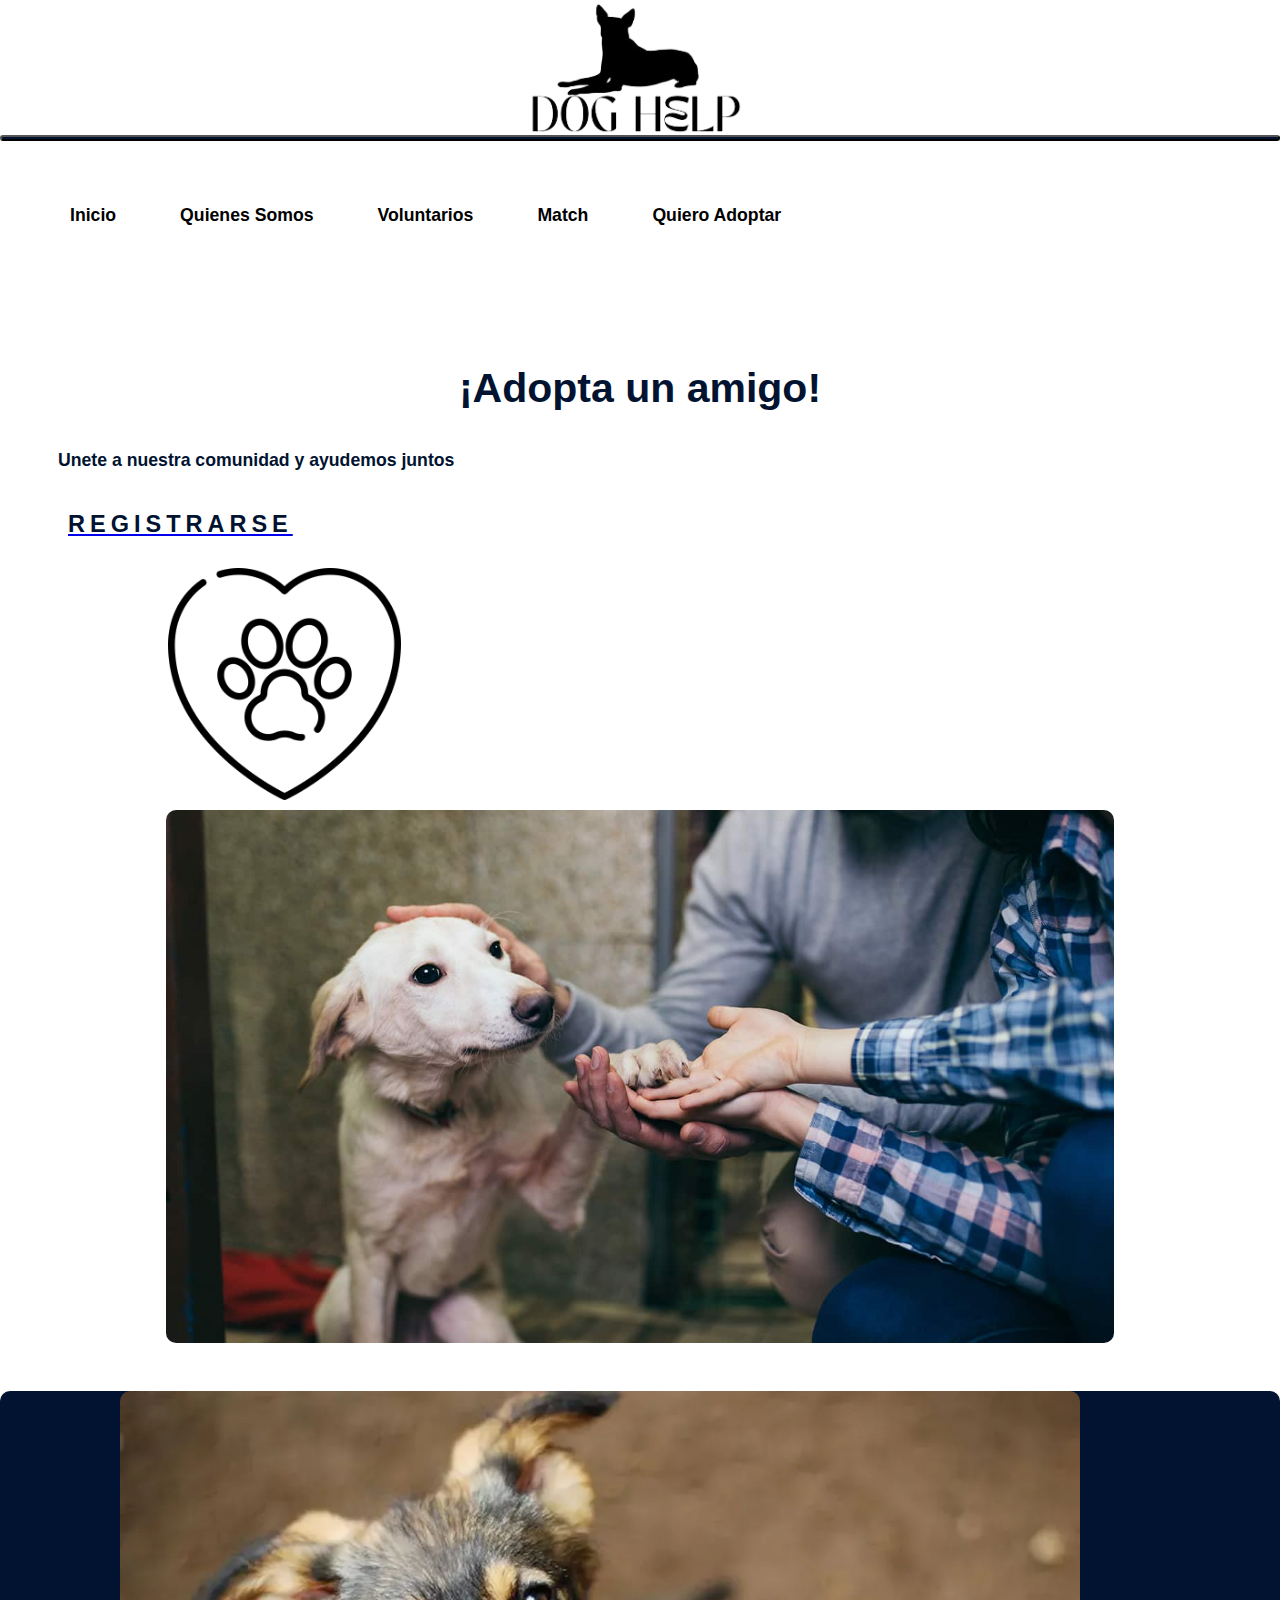
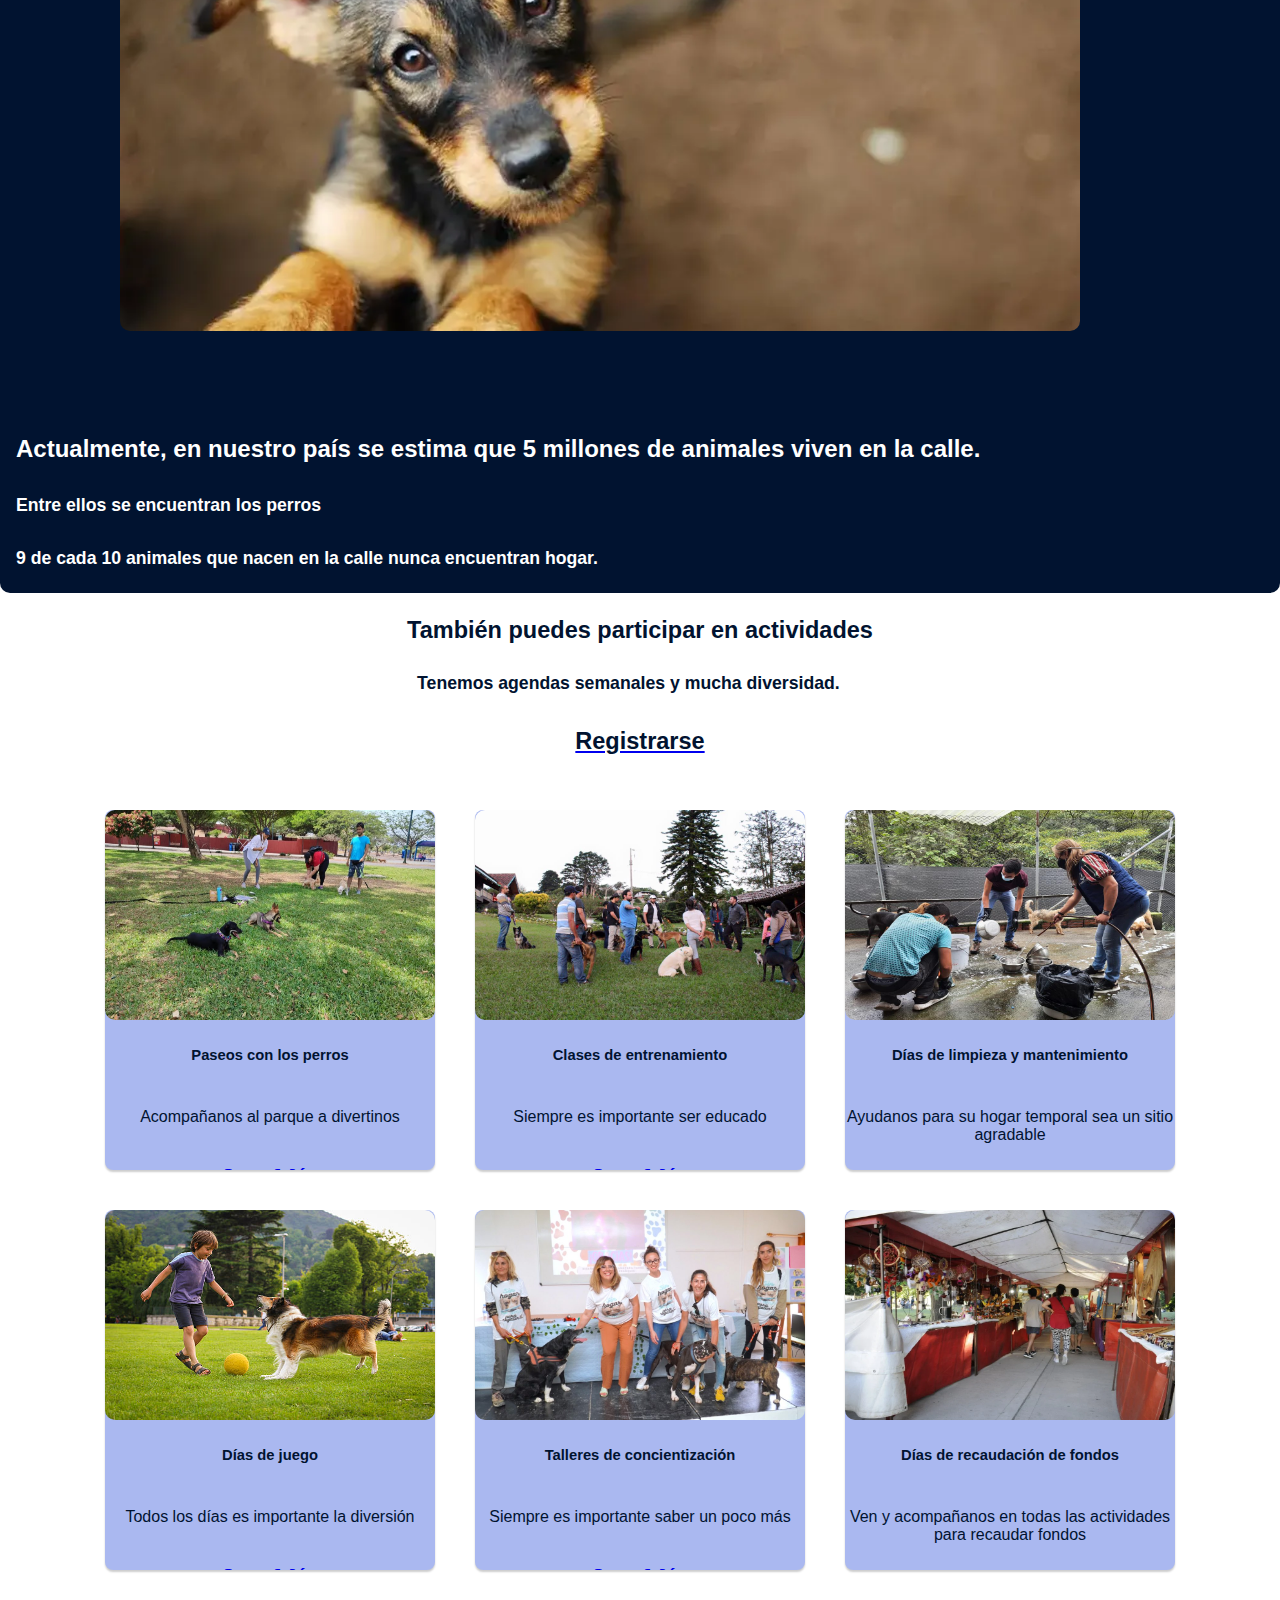
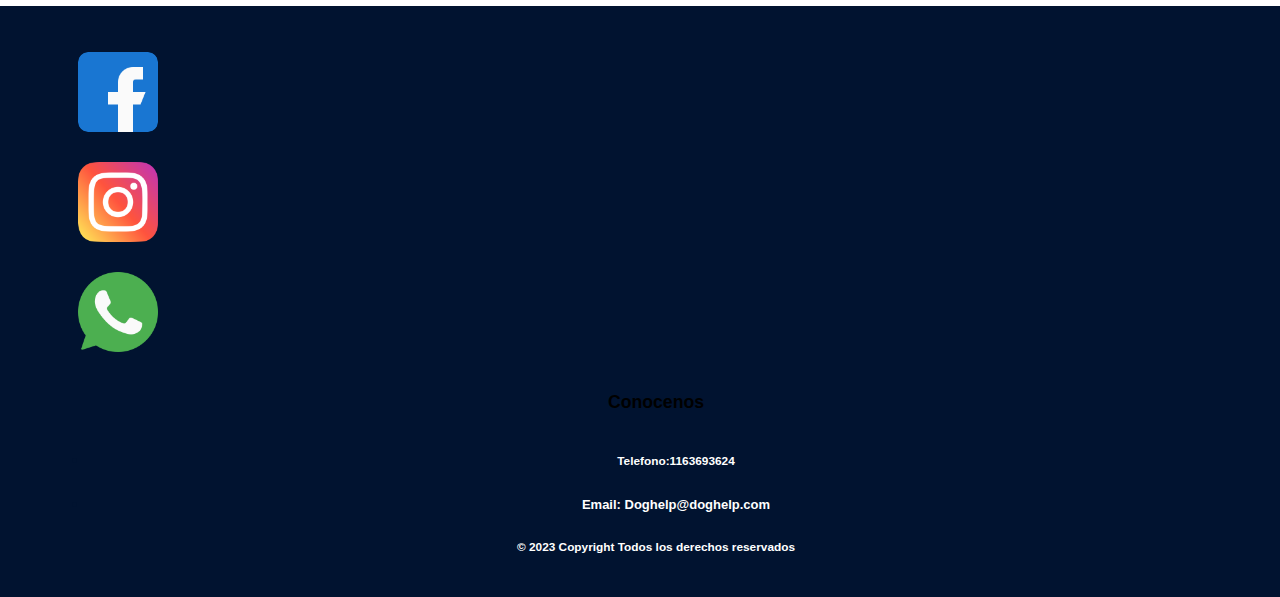
==== commit a9c3cd5c: "ultimos cambios" ====
--- a/index.html
+++ b/index.html
@@ -68,10 +68,10 @@
                     <div class="row">
                         <div class="col-md-6">
                             <h1>¡Adopta un amigo!</h1>
-                            <h2>Unete a nuestra comunidad y ayudemos juntos</h2>
-                            <form class="d-flex">
+                            <h3>Unete a nuestra comunidad y ayudemos juntos</h3>
+                            <form class="d-flex actionButton">
                                 <a href="./pages/registrarse.html">
-                                    <h2>Registrate</h2>
+                                    <h2>Registrarse</h2>
                                 </a>
                                 <img src="./img/perro.png" alt="huella perro">
                             </form>
@@ -118,7 +118,7 @@
                     </h3>
                     <form class="d-flex">
                         <a href="./pages/registrarse.html">
-                            <h3>Registrarse</h3>
+                            <h2>Registrarse</h2>
                         </a>
                     </form>
                 </div>
@@ -126,7 +126,7 @@
         </div>
     </section>
     <section class="actividades">
-        <div class="cards">
+        <div class="cards cardInicio">
             <div>
                 <img src="img/paseo-al-parque.avif" alt="Paseos con los perros">
             </div>
@@ -158,7 +158,7 @@
                 </div>
             </div>
         </div>
-        <div class="cards">
+        <div class="cards cardInicio">
             <div>
                 <img src="img/entrenamiento.jpg" alt="Clases de entrenamiento">
             </div>
@@ -188,7 +188,7 @@
                 </div>
             </div>
         </div>
-        <div class="cards">
+        <div class="cards cardInicio">
             <div>
                 <img src="img/limpieza.jpeg" alt="Días de limpieza y mantenimiento">
             </div>
@@ -218,7 +218,7 @@
                 </div>
             </div>
         </div>
-        <div class="cards">
+        <div class="cards cardInicio">
             <div>
                 <img src="img/dia-de-juego.avif" alt="Días de juego">
             </div>
@@ -248,7 +248,7 @@
                 </div>
             </div>
         </div>
-        <div class="cards">
+        <div class="cards cardInicio">
             <div>
                 <img src="img/talleres.jpeg" alt="Talleres de concientización">
             </div>
@@ -280,7 +280,7 @@
             </div>
         </div>
 
-        <div class="cards">
+        <div class="cards cardInicio">
             <div>
                 <img src="img/recaudacion.webp" alt="Días de recaudación de fondos">
             </div>
--- a/css/main.css
+++ b/css/main.css
@@ -1,4 +1,5 @@
-/*para carpeta de scss se llama @import"componentes/nombre del scss sin extension"*/
+@import url(https://fonts.googleapis.com/css?family=Varela+Round);
+
 .form {
   display: flex;
   max-width: 100%;
@@ -127,7 +128,7 @@
   font-family: Roboto, Arial, sans-serif;
 }
 
-.popupContent{
+.popupContent {
   display: flex;
   flex-direction: row;
   justify-content: space-between;
@@ -156,11 +157,32 @@
 }
 
 .content h3,
-.content h4{
+.content h4 {
   text-align: left !important;
   padding: 0;
   margin: 15px;
   line-height: 25px;
+}
+
+@media screen and (max-width: 600px)  {
+  .popup {
+    width: 98%;
+    height: fit-content;
+    background: #5977a7;
+    border-radius: 5px;
+    position: relative;
+    transition: all 2s ease-in-out;
+    color: white;
+  }
+
+  .popupContent {
+    display: flex;
+    flex-direction: column;
+    justify-content: space-between;
+    align-items: center;
+    padding: 50px 10px;
+  }
+
 }
 
 .match {
@@ -234,8 +256,17 @@
 #texto2 img {
   display: flex;
   max-width: 100%;
-  width: 70em;
+  width: 30em;
   margin-left: 100px;
+}
+
+@media screen and (max-width: 600px) {
+  #texto2 img {
+    display: flex;
+    max-width: 100%;
+    width: 70em;
+    margin-left: 0px;
+}
 }
 
 #texto2 h2 {
@@ -311,7 +342,7 @@
 
 h3 {
   font-size: 17.66667px;
-  color: black;
+  color: rgb(0, 0, 0);
   font-family: roboto, sans-serif;
   padding: 10px;
 }
@@ -404,12 +435,28 @@
   margin: 3em;
 }
 
-.imgRegistro{
+#inicio h2{
+  margin: 30px 0px;
+}
+
+.imgRegistro {
   width: 40%;
 }
 
+@media screen and (max-width: 600px) {
+  .imgRegistro {
+    width: 80%;
+}
+}
+
 #inicio h1 {
   color: #011330;
+  text-align: center;
+}
+
+.adopcion p{
+  font-size: 2em;
+  margin-top: 20px;
 }
 
 #inicio h2 {
@@ -419,6 +466,66 @@
 
 #inicio h3 {
   color: #011330;
+}
+
+.perritoCard{
+  background-color: #011330;
+}
+
+.perritoCard h2,
+.perritoCard h4{
+  color: white !important;
+  font-size: 18px;
+}
+
+.cardInicio{
+  background-color: #aab8f0;
+}
+
+.cardVoluntario{
+  background-color: khaki;
+}
+
+.actionButton{
+  font-size: 1.5em;
+  letter-spacing: 5px;
+  text-transform: uppercase;
+  animation: move linear 4000ms infinite;  
+  margin: 20px 0px 0px 20px;
+  font-weight: bolder;
+}
+
+@keyframes move {
+  0% {
+    text-shadow:
+
+      -1px 1px 0 rgb(0, 0, 0)
+    ;
+  }
+  25% {    
+    text-shadow:      
+      -4px -4px 0 rgb(0, 0, 0), 
+   
+    ;
+  }
+  50% {
+    text-shadow:
+
+      1px -1px 0 rgb(0, 0, 0)
+    ;
+  }
+  75% {
+    text-shadow:
+      4px 4px 0 rgb(0, 0, 0), 
+    
+    ;
+  }
+  100% {
+    text-shadow:
+
+      -1px 1px 0 rgb(0, 0, 0)
+    ;
+  }  
 }
 
 #inicio button h5 {
